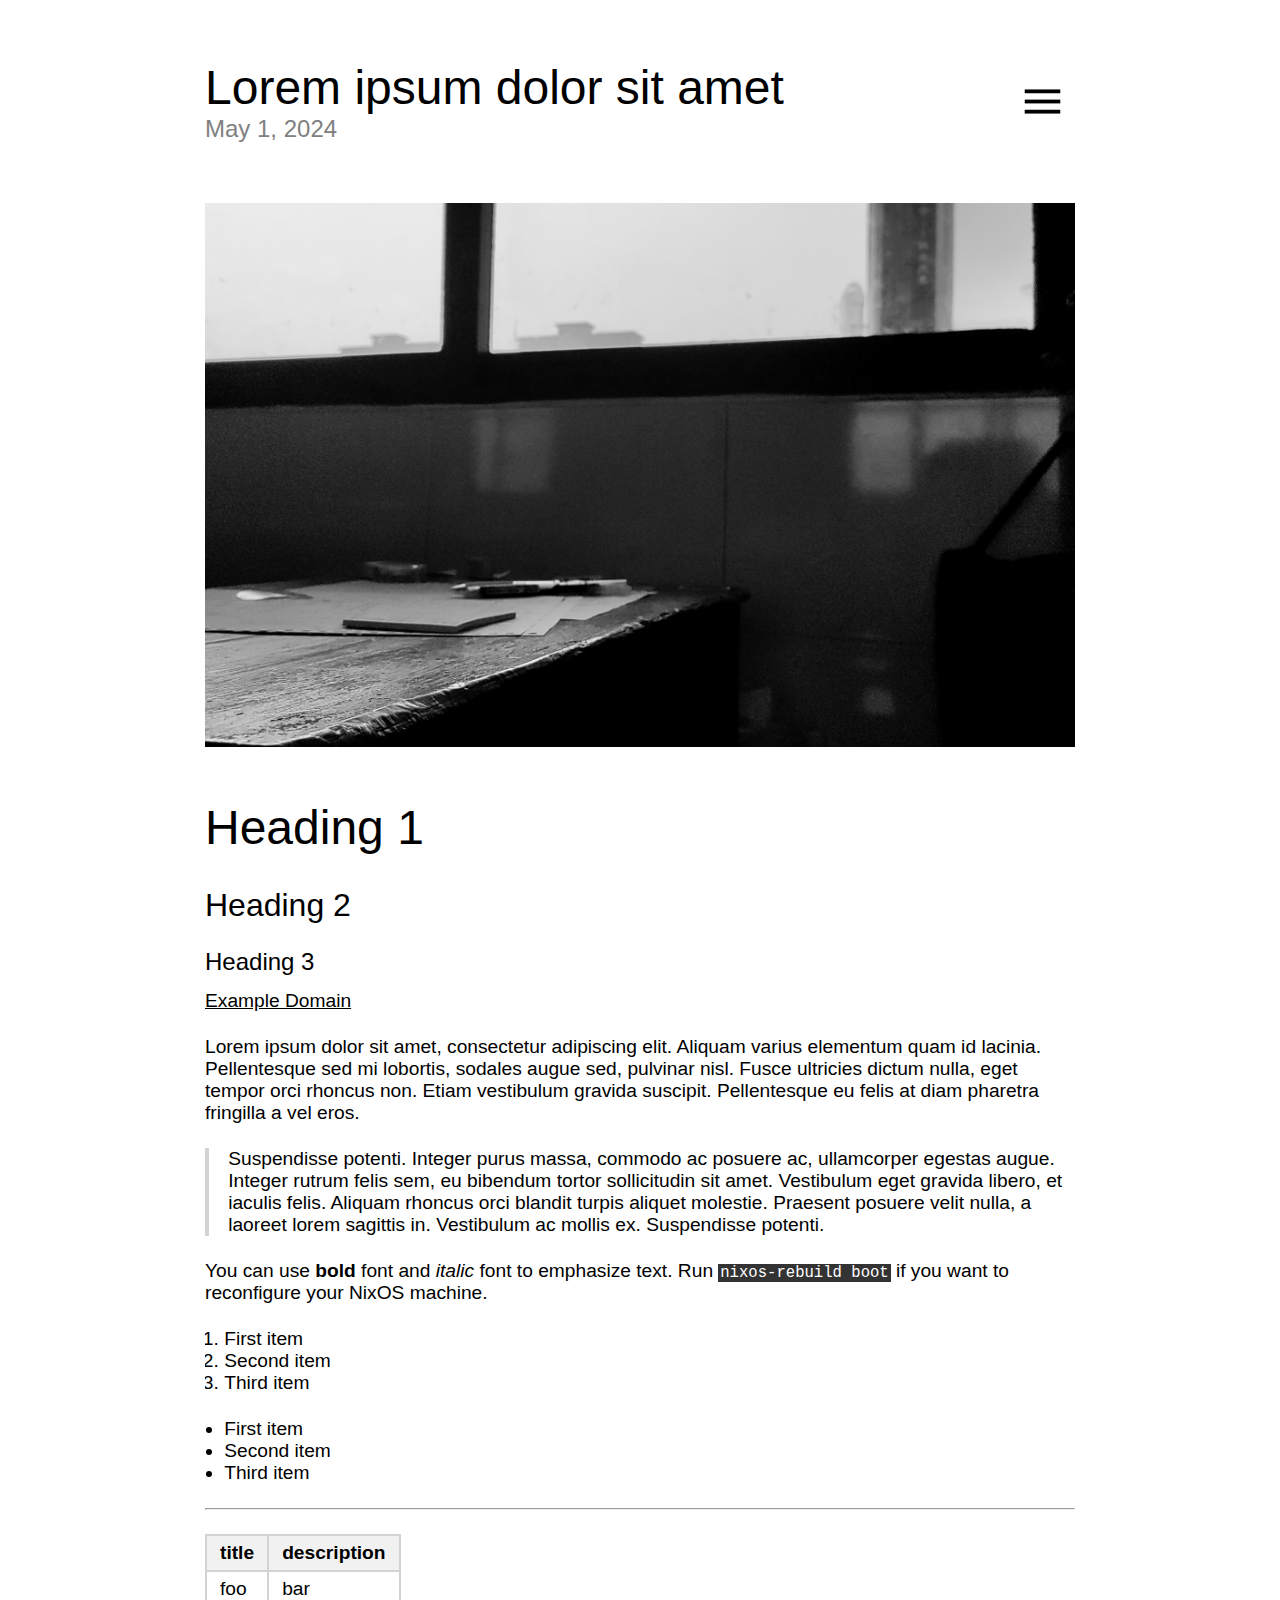
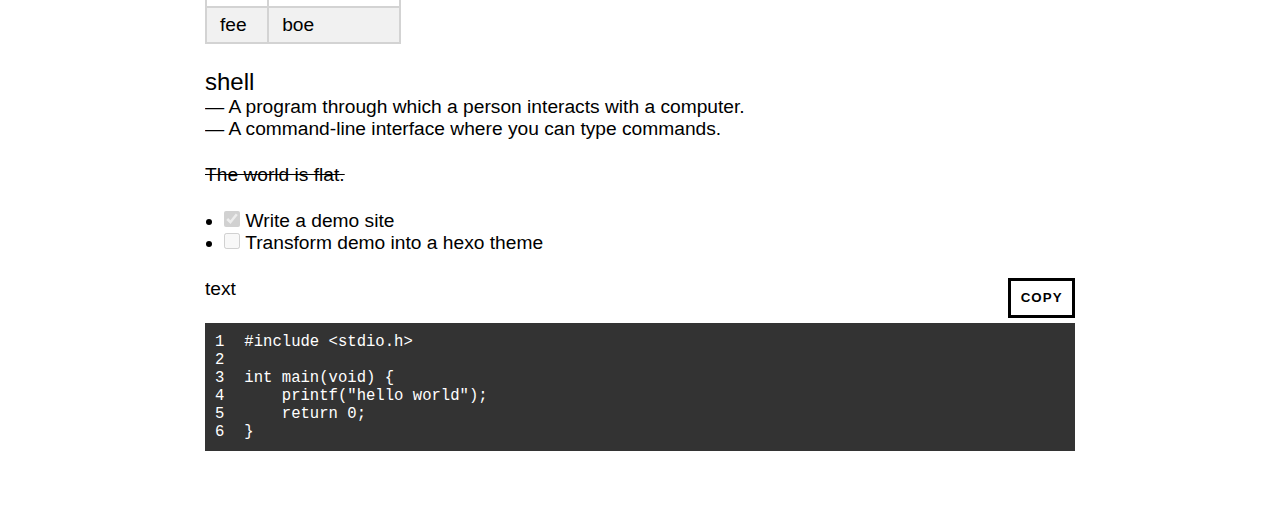
==== 2024/05/01/index.html @ 3a2b4248 "project structure" ====
<!doctype html>
<html>
	<head>
		<title>Lorem ipsum dolor sit amet | Subway Prototype</title>
		<meta charset="utf-8"/>
		<meta name="viewport" content="width=device-width,initial-scale=1"/>
		<link rel="stylesheet" href="/css/base.css"/>
		<link rel="stylesheet" href="/css/post.css"/>
		<link rel="prefetch" href="/js/navigation.js"/>
	</head>
	<body>
		<div>
			<div class="wrapper">
				<nav>
					<div class="titleWrapper">
						<h1 class="title">Lorem ipsum dolor sit amet</h1>
						<span class="date">May 1, 2024</span>
					</div>
					<div class="separator"></div>
					<button id="navigationToggle"></button>
				</nav>
				<main>
					<div id="navigation">
						<ul id="siteLinks">
							<li class="prepared"><a href="/">Home</a></li>
							<li class="prepared"><a href="/">Tags</a></li>
							<li class="prepared"><a href="/">About</a></li>
						</ul>
					</div>
					<article id="contents">
						<p><img src="/images/seat.png" loading="lazy" alt="A seat in a classroom" title="A seat in a classroom"/></p>
						<h1>Heading 1</h1>
						<h2>Heading 2</h2>
						<h3>Heading 3</h3>
						<p><a href="https://example.com" target="_blank">Example Domain</a></p>
						<p>Lorem ipsum dolor sit amet, consectetur adipiscing elit. Aliquam varius elementum quam id lacinia. Pellentesque sed mi lobortis, sodales augue sed, pulvinar nisl. Fusce ultricies dictum nulla, eget tempor orci rhoncus non. Etiam vestibulum gravida suscipit. Pellentesque eu felis at diam pharetra fringilla a vel eros.</p>
						<blockquote><p>Suspendisse potenti. Integer purus massa, commodo ac posuere ac, ullamcorper egestas augue. Integer rutrum felis sem, eu bibendum tortor sollicitudin sit amet. Vestibulum eget gravida libero, et iaculis felis. Aliquam rhoncus orci blandit turpis aliquet molestie. Praesent posuere velit nulla, a laoreet lorem sagittis in. Vestibulum ac mollis ex. Suspendisse potenti.</p></blockquote>
						<p>You can use <strong>bold</strong> font and <em>italic</em> font to emphasize text. Run <code>nixos-rebuild boot</code> if you want to reconfigure your NixOS machine.</p>
						<ol>
							<li>First item</li>
							<li>Second item</li>
							<li>Third item</li>
						</ol>
						<ul>
							<li>First item</li>
							<li>Second item</li>
							<li>Third item</li>
						</ul>
						<hr/>
						<table>
							<thead>
								<tr>
									<th>title</th>
									<th>description</th>
								</tr>
							</thead>
							<tbody>
								<tr>
									<td>foo</td>
									<td>bar</td>
								</tr>
								<tr>
									<td>fee</td>
									<td>boe</td>
								</tr>
							</tbody>
						</table>
						<dl>
							<dt>shell</dt>
							<dd>A program through which a person interacts with a computer.</dd>
							<dd>A command-line interface where you can type commands.</dd>
						</dl>
						<p><del>The world is flat.</del></p>
						<ul>
							<li>
								<input checked disabled type="checkbox"/>
								Write a demo site
							</li>
							<li>
								<input disabled type="checkbox"/>
								Transform demo into a hexo theme
							</li>
						</ul>
						<figure class="highlight text"><table><tr><td class="gutter"><pre><span class="line">1</span><br><span class="line">2</span><br><span class="line">3</span><br><span class="line">4</span><br><span class="line">5</span><br><span class="line">6</span><br></pre></td><td class="code"><pre><span class="line">#include &lt;stdio.h&gt;</span><br><span class="line"></span><br><span class="line">int main(void) &#123;</span><br><span class="line">    printf(&quot;hello world&quot;);</span><br><span class="line">    return 0;</span><br><span class="line">&#125;</span><br></pre></td></tr></table></figure>
					</article>
				</main>
			</div>
		</div>
	</body>
	<script type="text/javascript" src="/js/navigation.js"></script>
	<script type="text/javascript" src="/js/copyCode.js"></script>
</html>
---- css/base.css ----
* {
	margin: 0;
	padding: 0;
	box-sizing: border-box;
}

html, body {
	width: 100vw;
	height: 100vh;
}

@keyframes slidein {
	from, 17% {
		transform: translate(0, 36px);
		opacity: 0;
	} to {
		transform: translate(0, 0);
		opacity: 1;
	}
}

:root {
	--bgColor: white;
	--fgColor: black;
	--selectBgColor: black;
	--selectFgColor: white;
	--hoverBgColor: #eee;
	--codeBgColor: #333;
	--codeFgColor: white;
	--easeOutExpo: cubic-bezier(0.19, 1, 0.22, 1);
	--pagePadding: 80px;
	--pageWidth: min(870px, 87%);
	font-family: sans-serif;
}

::selection {
	background-color: var(--selectBgColor);
	color: var(--selectFgColor);
}

.outlined {
	border: 3px solid var(--fgColor);
}

.transparent { opacity: 0; }

.truncated {
	height: 0;
	padding-bottom: 0;
}

button {
	letter-spacing: 0.08em;
	font-weight: bold;
	padding: 0.7em;
	background-color: var(--bgColor);
	color: var(--fgColor);
	border: none;
}

button:hover {
	filter: brightness(0.93);
}

button:active {
	background-color: var(--fgColor);
	color: var(--bgColor);
}

button#navigationToggle {
	width: 65px;
	height: 65px;
	overflow: clip;
	background-size: contain;
	background-repeat: no-repeat;
	background-image: url('/images/menu.svg');
	align-self: center;
}

button#navigationToggle:active {
	background-image: url('/images/menu_light.svg');
}

button#navigationToggle.activated {
	background-image: url('/images/close.svg');
}

button#navigationToggle.activated:active {
	background-image: url('/images/close_light.svg');
}

a { color: black; }
a:hover { color: #555; }
a:active { color: #888; }

div#navigation {
	display: block;
	position: absolute;
	width: var(--pageWidth);
	z-index: 1;
	transition: opacity 0.1s linear;
	background-color: var(--bgColor);
	opacity: 0;
	pointer-events: none;
}

div#navigation.activated {
	opacity: 1;
	pointer-events: auto;
}

div#navigation ul#siteLinks {
	list-style-type: none;
	padding: 0;
	height: auto;
}

div#navigation li {
	font-size: xxx-large;
	font-weight: lighter;
	transition-property: transform, opacity;
	transition-duration: 1.2s;
	transition-timing-function: var(--easeOutExpo);
}

div#navigation li.prepared {
	transform: translateY(36px);
	opacity: 0;
}

div#navigation a { text-decoration: none; }

#contents {
	font-size: larger;
	animation: 1.2s var(--easeOutExpo) slidein;
	transition: opacity .1s linear;
	padding-bottom: 2.5em;
	overflow: clip;
}

div.wrapper {
	width: var(--pageWidth);
}

div.titleWrapper {
	display: flex;
	flex-direction: column;
}

body > div {
	width: 100vw;
	display: flex;
	flex-direction: column;
	align-items: center;
}

nav {
	display: flex;
	height: min-content;
	padding: 60px 0;
	animation: 1s var(--easeOutExpo) slidein;
	text-overflow: ellipsis;
	overflow: hidden;
}

div.separator {
	flex-grow: 1;
}

h1.title {
	font-size: xxx-large;
	font-weight: lighter;
}

.date {
	font-size: x-large;
	font-weight: initial;
	color: grey;
}
---- css/post.css ----
#contents {
	font-size: larger;
}

article p,ol,ul,hr,table,dl {
	margin-bottom: 1.25em;
}

article h1 {
	font-size: xxx-large;
	font-weight: lighter;
}

article h2 {
	font-size: xx-large;
	font-weight: lighter;
}

article h3 {
	font-size: x-large;
	font-weight: lighter;
}

article h1,h2,h3 {
	margin-top: 1em;
	margin-bottom: 0.6em;
}

article img {
	object-fit: contain;
	max-width: 100%;
}

article blockquote {
	border-left: 4px solid lightgray;
	padding-left: 1em;
}

article figure .codeHeader {
	padding-bottom: 0.25em;
	display: flex;
}
article figure table {
	background-color: var(--codeBgColor);
	color: var(--codeFgColor);
	--selectBgColor: white;
	--selectFgColor: black;
}

article code {
	background-color: var(--codeBgColor);
	color: var(--codeFgColor);
	padding: 0 0.12em;
	--selectBgColor: white;
	--selectFgColor: black;
}

article ol,ul {
	padding-left: 1em;
}

article table {
	border-collapse: collapse;
	overflow: auto;
	display: block;
}

article > table * {
	border: 2px solid lightgray;
	padding: 6px 13px;
}

article > table thead {
	background-color: #d3d3d350;
}

article > table tr:nth-child(2n) {
	background-color: #d3d3d350;
}

article dl dt {
	font-weight: lighter;
	font-size: x-large;
}

article dl dd::before {
	content: '— ';
}

article input[type="checkbox"] {
	width: 1.2em;
	height: 1.2em;
}

article figure pre {
	padding: 10px;
}
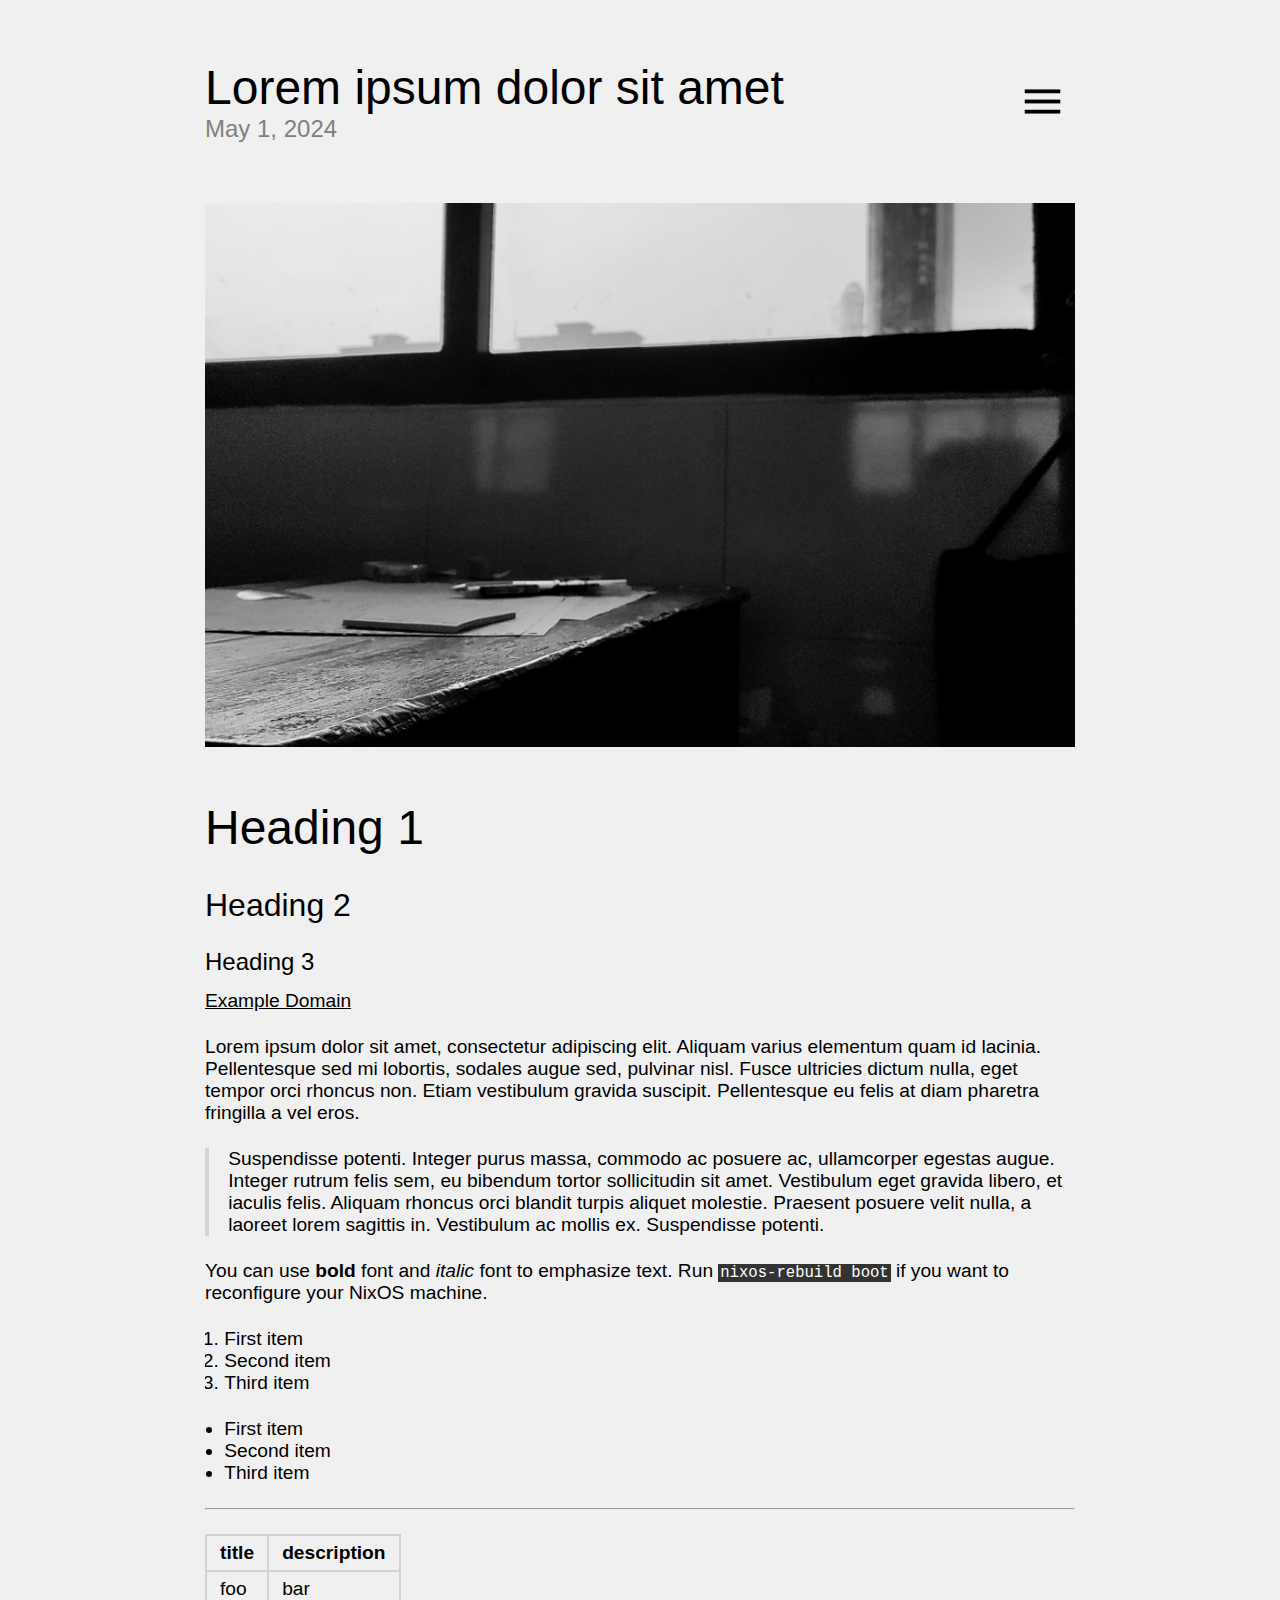
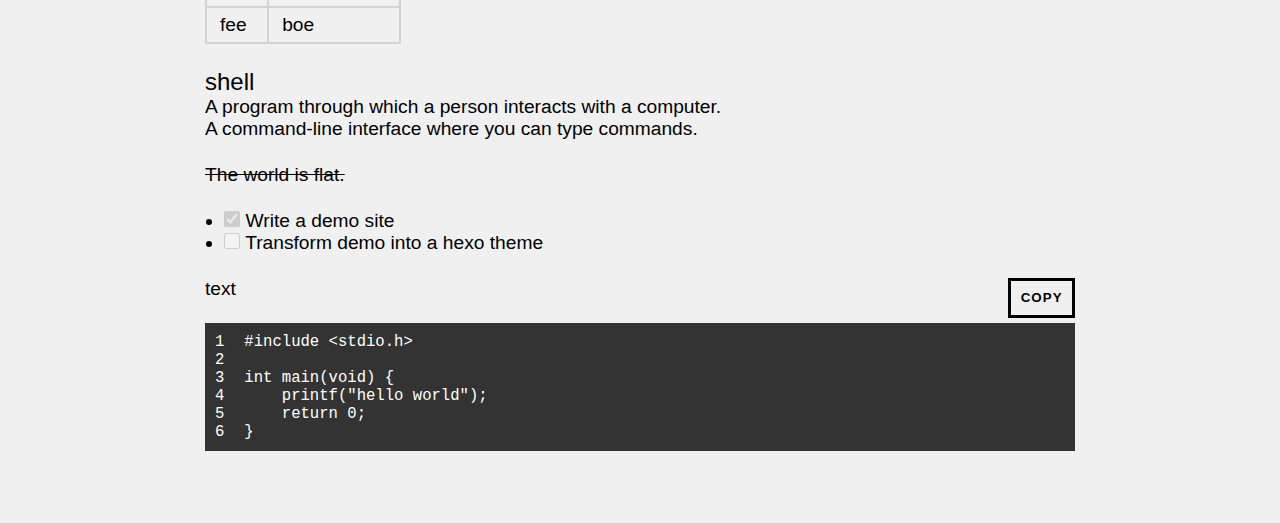
==== commit d27fff10: "dark theme" ====
--- a/2024/05/01/index.html
+++ b/2024/05/01/index.html
@@ -5,28 +5,29 @@
 		<meta charset="utf-8"/>
 		<meta name="viewport" content="width=device-width,initial-scale=1"/>
 		<link rel="stylesheet" href="/css/base.css"/>
+		<link rel="stylesheet" href="/css/dark.css"/>
 		<link rel="stylesheet" href="/css/post.css"/>
 		<link rel="prefetch" href="/js/navigation.js"/>
 	</head>
 	<body>
 		<div>
 			<div class="wrapper">
-				<nav>
+				<header>
 					<div class="titleWrapper">
 						<h1 class="title">Lorem ipsum dolor sit amet</h1>
 						<span class="date">May 1, 2024</span>
 					</div>
 					<div class="separator"></div>
 					<button id="navigationToggle"></button>
-				</nav>
+				</header>
 				<main>
-					<div id="navigation">
+					<nav id="navigation">
 						<ul id="siteLinks">
 							<li class="prepared"><a href="/">Home</a></li>
 							<li class="prepared"><a href="/">Tags</a></li>
 							<li class="prepared"><a href="/">About</a></li>
 						</ul>
-					</div>
+					</nav>
 					<article id="contents">
 						<p><img src="/images/seat.png" loading="lazy" alt="A seat in a classroom" title="A seat in a classroom"/></p>
 						<h1>Heading 1</h1>
--- a/css/base.css
+++ b/css/base.css
@@ -5,8 +5,8 @@
 }
 
 html, body {
-	width: 100vw;
-	height: 100vh;
+	width: 100%;
+	height: 100%;
 }
 
 @keyframes slidein {
@@ -19,17 +19,54 @@
 	}
 }
 
+@media print {
+	button, nav {
+		display: none;
+	}
+
+	article a::after {
+		content: '(' attr(href) ')';
+		color: var(--fgSecondary);
+	}
+
+	article img {
+		break-inside: avoid;
+	}
+}
+
+@media screen and (prefers-reduced-motion: reduce) {
+	*:not(nav#navigation, nav#navigation li, #contents) {
+		animation: none !important;
+		transition: none !important;
+	}
+
+	#contents {
+		animation: none !important;
+	}
+
+	nav#navigation li {
+		transition-property: opacity !important;
+	}
+
+	nav#navigation li.prepared {
+		transform: none !important;
+	}
+}
+
 :root {
-	--bgColor: white;
+	--bgColor: #f0f0f0;
 	--fgColor: black;
+	--bgSecondary: lightgrey;
+	--fgSecondary: #555;
 	--selectBgColor: black;
-	--selectFgColor: white;
-	--hoverBgColor: #eee;
+	--selectFgColor: #f0f0f0;
 	--codeBgColor: #333;
 	--codeFgColor: white;
 	--easeOutExpo: cubic-bezier(0.19, 1, 0.22, 1);
 	--pagePadding: 80px;
 	--pageWidth: min(870px, 87%);
+	background-color: var(--bgColor);
+	color: var(--fgColor);
 	font-family: sans-serif;
 }
 
@@ -59,7 +96,7 @@
 }
 
 button:hover {
-	filter: brightness(0.93);
+	background-color: #dfdfdf;
 }
 
 button:active {
@@ -89,11 +126,11 @@
 	background-image: url('/images/close_light.svg');
 }
 
-a { color: black; }
-a:hover { color: #555; }
+a { color: var(--fgColor); }
+a:hover { color: var(--fgSecondary); }
 a:active { color: #888; }
 
-div#navigation {
+nav#navigation {
 	display: block;
 	position: absolute;
 	width: var(--pageWidth);
@@ -104,18 +141,18 @@
 	pointer-events: none;
 }
 
-div#navigation.activated {
+nav#navigation.activated {
 	opacity: 1;
 	pointer-events: auto;
 }
 
-div#navigation ul#siteLinks {
+nav#navigation ul#siteLinks {
 	list-style-type: none;
 	padding: 0;
 	height: auto;
 }
 
-div#navigation li {
+nav#navigation li {
 	font-size: xxx-large;
 	font-weight: lighter;
 	transition-property: transform, opacity;
@@ -123,12 +160,12 @@
 	transition-timing-function: var(--easeOutExpo);
 }
 
-div#navigation li.prepared {
+nav#navigation li.prepared {
 	transform: translateY(36px);
 	opacity: 0;
 }
 
-div#navigation a { text-decoration: none; }
+nav#navigation a { text-decoration: none; }
 
 #contents {
 	font-size: larger;
@@ -148,13 +185,13 @@
 }
 
 body > div {
-	width: 100vw;
+	width: 100%;
 	display: flex;
 	flex-direction: column;
 	align-items: center;
 }
 
-nav {
+header {
 	display: flex;
 	height: min-content;
 	padding: 60px 0;
@@ -172,6 +209,10 @@
 	font-weight: lighter;
 }
 
+#contents {
+	font-size: larger;
+}
+
 .date {
 	font-size: x-large;
 	font-weight: initial;
--- a/css/post.css
+++ b/css/post.css
@@ -1,5 +1,7 @@
-#contents {
-	font-size: larger;
+@media screen and (prefers-color-scheme: dark) {
+	article img {
+		filter: brightness(.67);
+	}
 }
 
 article p,ol,ul,hr,table,dl {
@@ -32,7 +34,7 @@
 }
 
 article blockquote {
-	border-left: 4px solid lightgray;
+	border-left: 4px solid var(--bgSecondary);
 	padding-left: 1em;
 }
 
@@ -66,16 +68,8 @@
 }
 
 article > table * {
-	border: 2px solid lightgray;
+	border: 2px solid var(--bgSecondary);
 	padding: 6px 13px;
-}
-
-article > table thead {
-	background-color: #d3d3d350;
-}
-
-article > table tr:nth-child(2n) {
-	background-color: #d3d3d350;
 }
 
 article dl dt {
@@ -83,8 +77,8 @@
 	font-size: x-large;
 }
 
-article dl dd::before {
-	content: '— ';
+article del::selection {
+	text-decoration: var(--selectFgColor);
 }
 
 article input[type="checkbox"] {
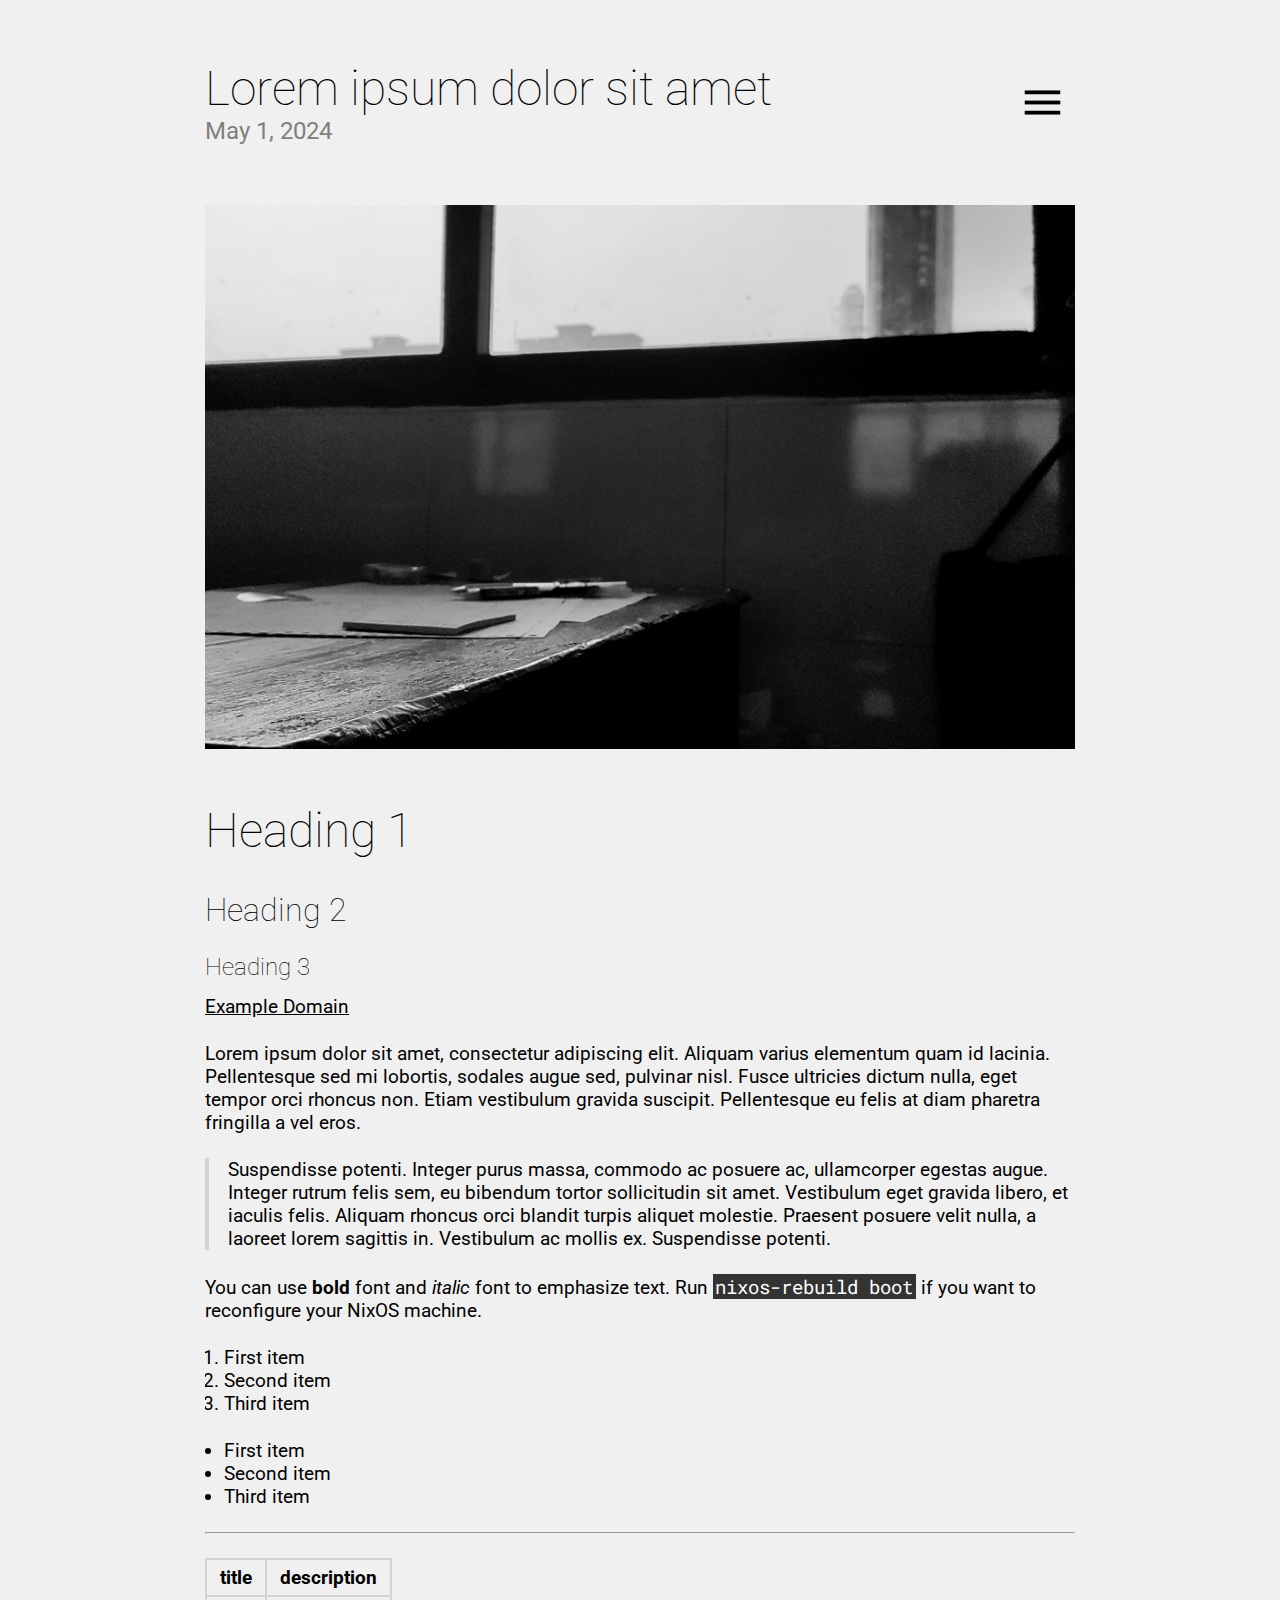
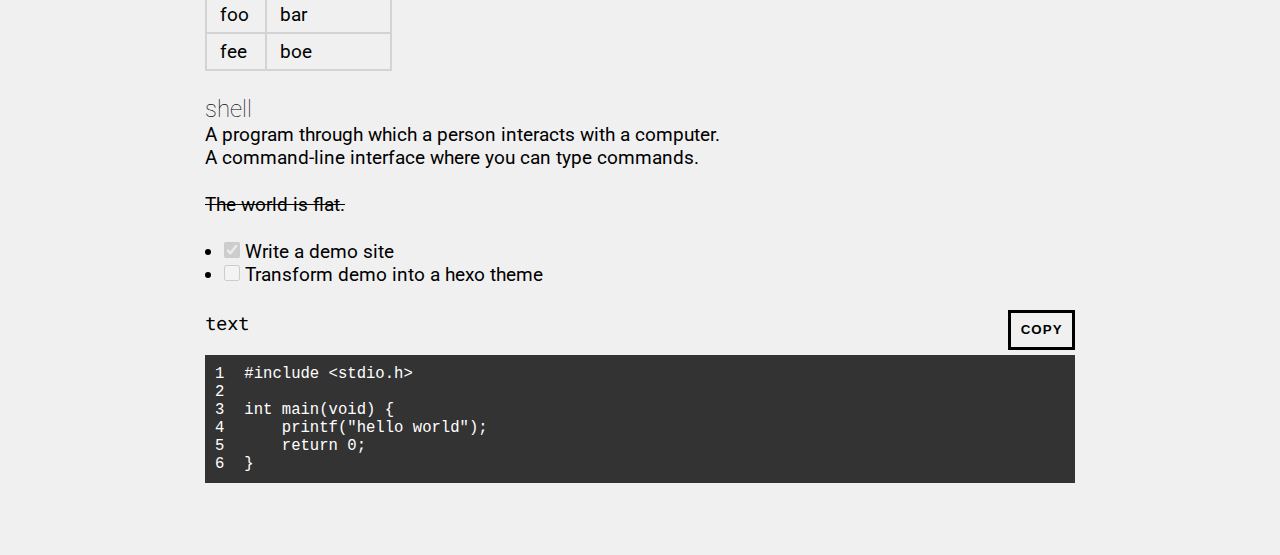
==== commit 92f10a64: "font Roboto" ====
--- a/2024/05/01/index.html
+++ b/2024/05/01/index.html
@@ -4,6 +4,8 @@
 		<title>Lorem ipsum dolor sit amet | Subway Prototype</title>
 		<meta charset="utf-8"/>
 		<meta name="viewport" content="width=device-width,initial-scale=1"/>
+		<!-- Roboto from Google Fonts -->
+		<link rel="stylesheet" href="https://fonts.googleapis.com/css?family=Roboto:100,400,700|Roboto+Mono"/>
 		<link rel="stylesheet" href="/css/base.css"/>
 		<link rel="stylesheet" href="/css/dark.css"/>
 		<link rel="stylesheet" href="/css/post.css"/>
--- a/css/base.css
+++ b/css/base.css
@@ -67,7 +67,8 @@
 	--pageWidth: min(870px, 87%);
 	background-color: var(--bgColor);
 	color: var(--fgColor);
-	font-family: sans-serif;
+	font-family: 'Roboto', sans-serif;
+	font-display: swap;
 }
 
 ::selection {
@@ -88,7 +89,7 @@
 
 button {
 	letter-spacing: 0.08em;
-	font-weight: bold;
+	font-weight: 700;
 	padding: 0.7em;
 	background-color: var(--bgColor);
 	color: var(--fgColor);
@@ -112,6 +113,7 @@
 	background-repeat: no-repeat;
 	background-image: url('/images/menu.svg');
 	align-self: center;
+	flex-shrink: 0;
 }
 
 button#navigationToggle:active {
@@ -154,7 +156,7 @@
 
 nav#navigation li {
 	font-size: xxx-large;
-	font-weight: lighter;
+	font-weight: 100;
 	transition-property: transform, opacity;
 	transition-duration: 1.2s;
 	transition-timing-function: var(--easeOutExpo);
@@ -206,7 +208,7 @@
 
 h1.title {
 	font-size: xxx-large;
-	font-weight: lighter;
+	font-weight: 100;
 }
 
 #contents {
--- a/css/dark.css
+++ b/css/dark.css
@@ -0,0 +1,39 @@
+@media screen and (prefers-color-scheme: dark) {
+	:root {
+		--bgColor: #1e1e1e;
+		--fgColor: #ddd;
+		--bgSecondary: #555;
+		--fgSecondary: #ccc;
+		--selectBgColor: #ddd;
+		--selectFgColor: #1e1e1e;
+	}
+
+	button:hover {
+		background-color: #333;
+	}
+
+	button:active {
+		background-color: var(--fgColor);
+		color: var(--bgColor);
+	}
+
+	button#navigationToggle {
+		background-image: url('/images/menu_light.svg');
+	}
+
+	button#navigationToggle:active {
+		background-image: url('/images/menu.svg');
+	}
+
+	button#navigationToggle.activated {
+		background-image: url('/images/close_light.svg');
+	}
+
+	button#navigationToggle.activated:active {
+		background-image: url('/images/close.svg');
+	}
+
+	a:active {
+		color: #aaa;
+	}
+}
--- a/css/post.css
+++ b/css/post.css
@@ -10,17 +10,17 @@
 
 article h1 {
 	font-size: xxx-large;
-	font-weight: lighter;
+	font-weight: 100;
 }
 
 article h2 {
 	font-size: xx-large;
-	font-weight: lighter;
+	font-weight: 100;
 }
 
 article h3 {
 	font-size: x-large;
-	font-weight: lighter;
+	font-weight: 100;
 }
 
 article h1,h2,h3 {
@@ -42,11 +42,17 @@
 	padding-bottom: 0.25em;
 	display: flex;
 }
+
+article figure .codeHeader {
+	font-family: 'Roboto Mono', monospace;
+}
+
 article figure table {
 	background-color: var(--codeBgColor);
 	color: var(--codeFgColor);
 	--selectBgColor: white;
 	--selectFgColor: black;
+	font-family: 'Roboto Mono', monospace;
 }
 
 article code {
@@ -55,6 +61,7 @@
 	padding: 0 0.12em;
 	--selectBgColor: white;
 	--selectFgColor: black;
+	font-family: 'Roboto Mono', monospace;
 }
 
 article ol,ul {
@@ -73,7 +80,7 @@
 }
 
 article dl dt {
-	font-weight: lighter;
+	font-weight: 100;
 	font-size: x-large;
 }
 
